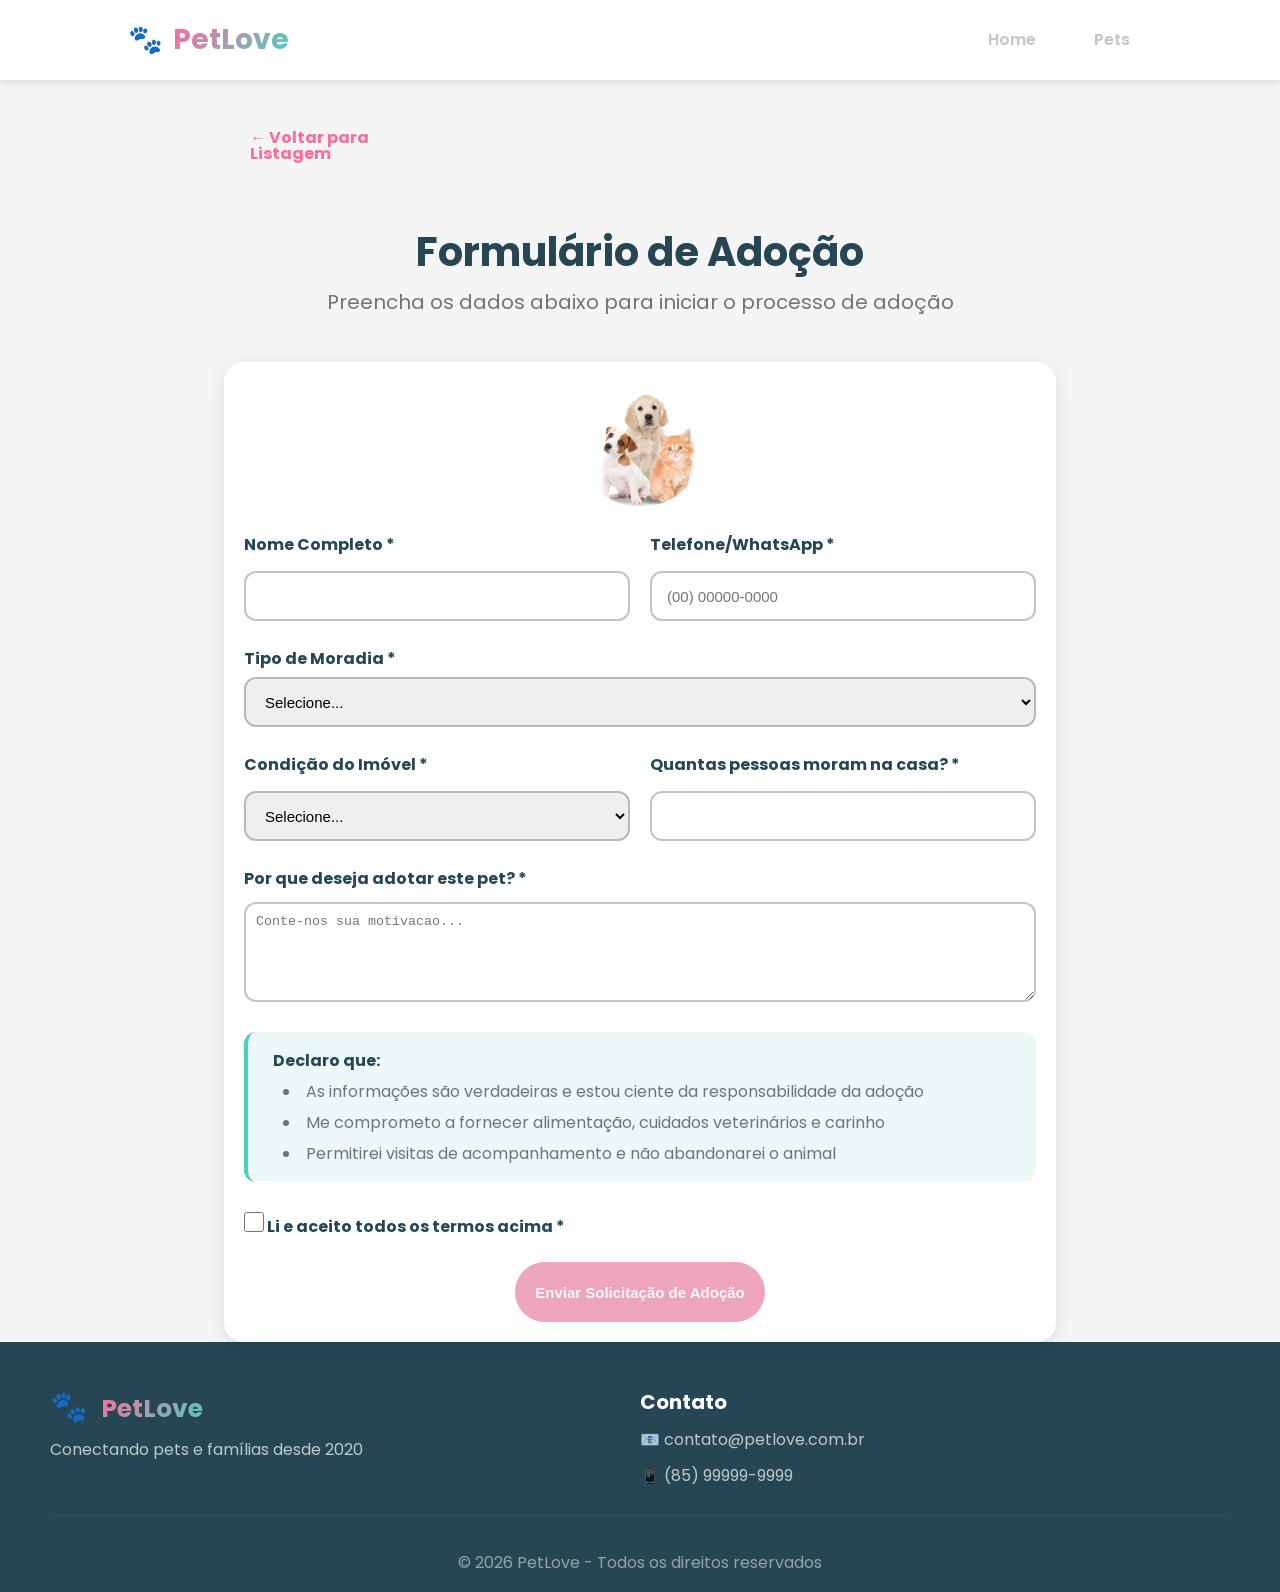
==== pages/adocao/form.html @ f0b493c6 "Implementado a parte form do quero adotar mas falta dar POST quando clicar em solicitacao de adocao" ====
<!doctype html>
<html lang="pt-br">
  <head>
    <meta charset="UTF-8" />
    <meta name="viewport" content="width=device-width, initial-scale=1.0" />
    <link rel="stylesheet" href="../../styles/reset.css" />
    <link rel="stylesheet" href="../../styles/main.css" />
    <link rel="stylesheet" href="form.css" />
    <link rel="preconnect" href="https://fonts.googleapis.com" />
    <link rel="preconnect" href="https://fonts.gstatic.com" crossorigin />
    <link
      href="https://fonts.googleapis.com/css2?family=Poppins:ital,wght@0,100;0,200;0,300;0,400;0,500;0,600;0,700;0,800;0,900;1,100;1,200;1,300;1,400;1,500;1,600;1,700;1,800;1,900&display=swap"
      rel="stylesheet"
    />
    <script src="../../scripts/menu.js" defer></script>
    <script src="../../scripts/rodape.js" defer></script>
    <script src="form.js" defer></script>
    <title>PetLove - Adocao de Pets</title>
  </head>
  <body>
    <div class="container-principal" id="container-principal">
      <form class="container-form" id="container_form" onsubmit="enviarCadastro(event)">
        <a href="../pets/pets.html" class="voltar-link">← Voltar para Listagem</a>
        <div class="form-head">
          <h1>Formulário de Adoção</h1>
          <p>Preencha os dados abaixo para iniciar o processo de adoção</p>
        </div>
        <div class="adocao-form">
          <div>
            <img src="#" id="foto_do_pet" alt="foto do pet" class="foto_do_pet" />
          </div>
          <div class="form-row">
            <div class="form-group">
              <label for="input_nome">Nome Completo *</label>
              <input type="text" id="input_nome" class="input-nome" />
            </div>
            <div class="form-group">
              <label for="telefone">Telefone/WhatsApp *</label>
              <input
                type="number"
                placeholder="(00) 00000-0000"
                id="input_telefone"
                class="input_telefone"
              />
            </div>
          </div>
          <label for="tipo_moradia">Tipo de Moradia *</label>
          <select class="select_moradia" id="tipo_moradia">
            <option>Selecione...</option>
            <option>Casa</option>
            <option>Apartamento</option>
            <option>Sitio/Chacara</option>
          </select>

          <div class="form-row">
            <div class="form-group">
              <label for="condicao_moradia">Condição do Imóvel *</label>
              <select class="select_condicao-moradia" id="condicao_moradia">
                <option>Selecione...</option>
                <option>Proprio</option>
                <option>Alugado</option>
                <option>Casa de Familiares</option>
              </select>
            </div>
            <div class="form-group">
              <label for="pessoas_casa">Quantas pessoas moram na casa? *</label>
              <input type="number" class="input_pessoas-casa" id="pessoas_casa" />
            </div>
          </div>
          <label for="motivo_adocao" class="label_textarea-motivo">Por que deseja adotar este pet? *</label>
          <textarea placeholder="Conte-nos sua motivacao..." class="textarea-motivacao" id="textarea-motivacao"></textarea>
          <ul class="termos_autorizacao">
            <strong> Declaro que:</strong>
            <li>
              As informações são verdadeiras e estou ciente da responsabilidade
              da adoção
            </li>
            <li>
              Me comprometo a fornecer alimentação, cuidados veterinários e
              carinho
            </li>
            <li>
              Permitirei visitas de acompanhamento e não abandonarei o animal
            </li>
          </ul>
          <label class="label-checkbox">
            <input
              type="checkbox"
              id="termos_aceitos"
              class="input_termos-aceitar"
            />
            <span for="termos_aceitar" class="label_termos-aceitar">
              Li e aceito todos os termos acima *</
            >
          </label>
          <button type="submit" class="btn-enviar">
            Enviar Solicitação de Adoção
          </button>
        </div>
      </form>
    </div>
    <footer class="footer-container" id="footer-container"></footer>
  </body>
</html>
---- styles/main.css ----
@import url("variaveis.css");
* {
  margin: 0;
  padding: 0;
  box-sizing: border-box;
}
body {
  font-family: var(--fonte-principal);
}

/* ==================== MENU ==================== */
.menu-container {
  display: flex;
  align-items: center; /* centraliza verticalmente */
  justify-content: space-between;
  width: 100%;
  height: 80px;
  padding: 0 10%;
  background-color: white;
  box-shadow: rgba(99, 99, 99, 0.2) 0px 2px 8px 0px;
  box-sizing: border-box;

  position: sticky;
  top: 0;
  z-index: 1000;
}

.menu-logo {
  display: flex;
  align-items: center;
  font-size: 28px;
  font-weight: bold;
}

.menu-logo_span {
  background: linear-gradient(
    135deg,
    var(--primary-color),
    var(--secondary-color)
  );
  background-clip: text;
  -webkit-text-fill-color: transparent;
}

.paw-icon {
  margin-right: 10px;
  display: inline-block;
  animation: pular 2.5s infinite ease-in-out;
}

@keyframes pular {
  0% {
    transform: translateY(0);
  }
  50% {
    transform: translateY(-8px);
  }
  100% {
    transform: translateY(0);
  }
}

/* ==================== BOTÕES ==================== */
.menu-link_container {
  display: flex; /* botões lado a lado */
  gap: 20px; /* espaço entre os botões */
}

.menu-link_home,
.menu-link_pets {
  display: flex;
  align-items: center;
  justify-content: center;
  text-decoration: none;
  cursor: pointer;
  font-size: 16px;
  font-weight: 550;
  padding: 8px 16px;
  border-radius: 35px;
  box-sizing: border-box;
  transition: all 0.3s ease;
}
.menu-link_home.ativo,
.menu-link_pets.ativo {
  background: var(--cor-principal);
  color: white;
}

.menu-link_pets {
  background: none;
  color: rgba(0, 0, 0, 0.226);
  width: 80px;
  height: 40px;
}

.menu-link_pets:hover {
  background: var(--cor-principal);
  color: white;
  border-radius: 35px;
  font-weight: 550;
}

.menu-link_home {
  width: 80px;
  height: 40px;
  color: rgba(0, 0, 0, 0.226);
  border-radius: 35px;
}
.menu-link_home:hover {
  background: var(--cor-principal);
  color: white;
  border-radius: 35px;
  font-weight: 550;
}
.footer-container {
  background: var(--dark);
  height: 250px;
  padding: 50px;
  display: flex;
  flex-direction: column;
  justify-content: space-between;
}
.footer {
  display: flex;
  justify-content: space-between;
  margin-bottom: 30px;
}
.footer-section {
  display: flex;
  flex-direction: column;
  gap: 20px;
  color: white;
  width: 50%;
}
.paw-icon_footer {
  margin-right: 10px;
  display: inline-block;
  animation: pular 2.5s infinite ease-in-out;
  font-size: 30px;
}
.footer-logo_span {
  background: linear-gradient(
    135deg,
    var(--primary-color),
    var(--secondary-color)
  );
  background-clip: text;
  -webkit-text-fill-color: transparent;
  font-weight: bold;
  font-size: 25px;
}
.footer-section h4 {
  color: white;
  font-size: 20px;
  font-weight: bold;
}
.footer-section a {
  opacity: 0.7;
  text-decoration: none;
  color: white;
}
.footer-section p {
  opacity: 0.7;
}
.footer-bottom {
  text-align: center;
  color: white;
  border-top: 1px solid rgba(255, 255, 255, 0.1);
  opacity: 0.5;
}
.footer-bottom p {
  margin-top: 40px;
}
---- pages/adocao/form.css ----
@import url("../../styles/variaveis.css");
body {
  background-color: #f5f5f5;
}
input[type="text"],
input[type="number"],
select {
  margin-top: 10px;
  margin-bottom: 30px;
  width: 90%;
  border: 2px solid #3e3e3e4d;
  height: 50px;
  border-radius: 12px;
  transition: border 0.3s ease;
  padding-left: 15px;
  font-size: 15px;
}
label {
  color: var(--dark);
  font-weight: bold;
}
select {
  width: 100% !important ;
}
input:focus,
select:focus {
  outline: none;
  /* borda degradê */
  border: 3px solid transparent;
  background-image:
    linear-gradient(white, white),
    linear-gradient(135deg, var(--base, #3e3e3e), #fce9e9);
  background-origin: border-box;
  background-clip: padding-box, border-box;
  box-shadow: 0 0 0 3px rgba(0, 0, 0, 0.08);
  transform: scale(1.01);
}
ul {
  list-style: disc inside;
}
.container-form {
  display: flex;
  flex-direction: column;
}
.voltar-link {
  position: relative;
  color: var(--primary-color);
  margin-top: 50px;
  margin-left: 250px;
  font-weight: bold;
  transition: transform 0.25s ease;
  text-decoration: none;
  width: 193px;
}

.voltar-link::after {
  content: "";
  position: absolute;
  left: 0;
  bottom: -3px;
  width: 0;
  height: 2px;
  background-color: currentColor;
  transition: width 0.3s ease;
}

.voltar-link:hover {
  transform: translateX(-10px);
}

.voltar-link:hover::after {
  width: 100%;
}
.form-head {
  margin: 0 auto;
  margin-bottom: 50px;
}
.form-head h1 {
  color: var(--dark);
  font-weight: bold;
  font-size: 40px;
  margin-top: 70px;
  text-align: center;
}
.form-head p {
  color: var(--text-light);
  margin-top: 20px;
  font-size: 20px;
}
.adocao-form {
  background-color: white;
  padding: 20px;
  margin: 0 auto;
  display: flex;
  flex-direction: column;
  border-radius: 20px;
  width: 65%;
  box-shadow: 0 5px 20px var(--shadow);
}
.foto_do_pet img {
  width: 100%;
  height: 100%;
}
.foto_do_pet {
  width: 125px;
  height: 125px;
  margin: 0 auto;
  display: flex;
  justify-content: center;
  align-items: center;
  margin-bottom: 30px;
  border-radius: 50%;
}
.form-row {
  display: flex;
  flex-direction: row;
  flex-wrap: wrap;
  align-items: flex-start;
  gap: 20px;
}
.form-group {
  flex: 1 1 calc(50% - 10px);
  min-width: 180px;
  display: flex;
  flex-direction: column;
}
.input_telefone::placeholder {
  font-size: 15px;
}
.form-row input,
.form-row select {
  width: 100%;
  box-sizing: border-box;
}
.form-row label {
  margin-bottom: 8px;
}
.label_textarea-motivo {
  margin-bottom: 15px;
}
.textarea-motivacao {
  width: 100%;
  height: 100px;
  padding: 10px;
  transition: all 0.3s ease;
  border-radius: 12px;
  border: 2px solid #3e3e3e4d;
}
.textarea-motivacao:focus {
  outline: none;
  border: 3px solid transparent;
  background-image:
    linear-gradient(white, white),
    linear-gradient(135deg, var(--base, #3e3e3e), #fce9e9);
  background-origin: border-box;
  background-clip: padding-box, border-box;
  box-shadow: 0 0 0 3px rgba(0, 0, 0, 0.08);
  transform: scale(1.01);
}
.termos_autorizacao {
  margin-bottom: 30px;
  margin-top: 30px;
  background-color: #ecf9f8;
  display: flex;
  flex-direction: column;
  justify-content: center;
  gap: 15px;
  border-radius: 12px;
  height: 150px;
  border-left: 4px solid var(--secondary-color);
}
.termos_autorizacao strong {
  color: var(--dark);
  font-weight: bold;
  margin-left: 25px;
}
.termos_autorizacao li {
  color: var(--text-light);
  margin-left: 35px;
}
.input_termos-aceitar {
  width: 20px;
  height: 20px;
  margin-bottom: 30px;
}
.btn-enviar {
  background: linear-gradient(
    135deg,
    var(--primary-color),
    var(--primary-dark)
  );
  color: white;
  box-shadow: 0 4px 15px rgba(255, 107, 157, 0.4);
  border: none;
  display: inline-flex;
  align-items: center;
  justify-content: center;
  text-decoration: none;
  border-radius: 35px;
  font-size: 15px;
  width: 250px;
  height: 60px;
  font-weight: 600;
  transition: all 0.3s ease;
  cursor: pointer;
  text-align: center;
  margin: 0 auto;
}
.btn-enviar:hover {
  transform: translateY(-3px);
  box-shadow: 0 6px 20px rgba(255, 107, 157, 0.6);
}
.btn-enviar:focus-visible {
  transform: translateY(-3px);
  box-shadow: 0 6px 20px rgba(255, 107, 157, 0.6);
}
.btn-enviar:disabled {
  background: #e47f9f;
  color: #f6f6f6;
  box-shadow: none;
  cursor: not-allowed;
  opacity: 0.7;
}
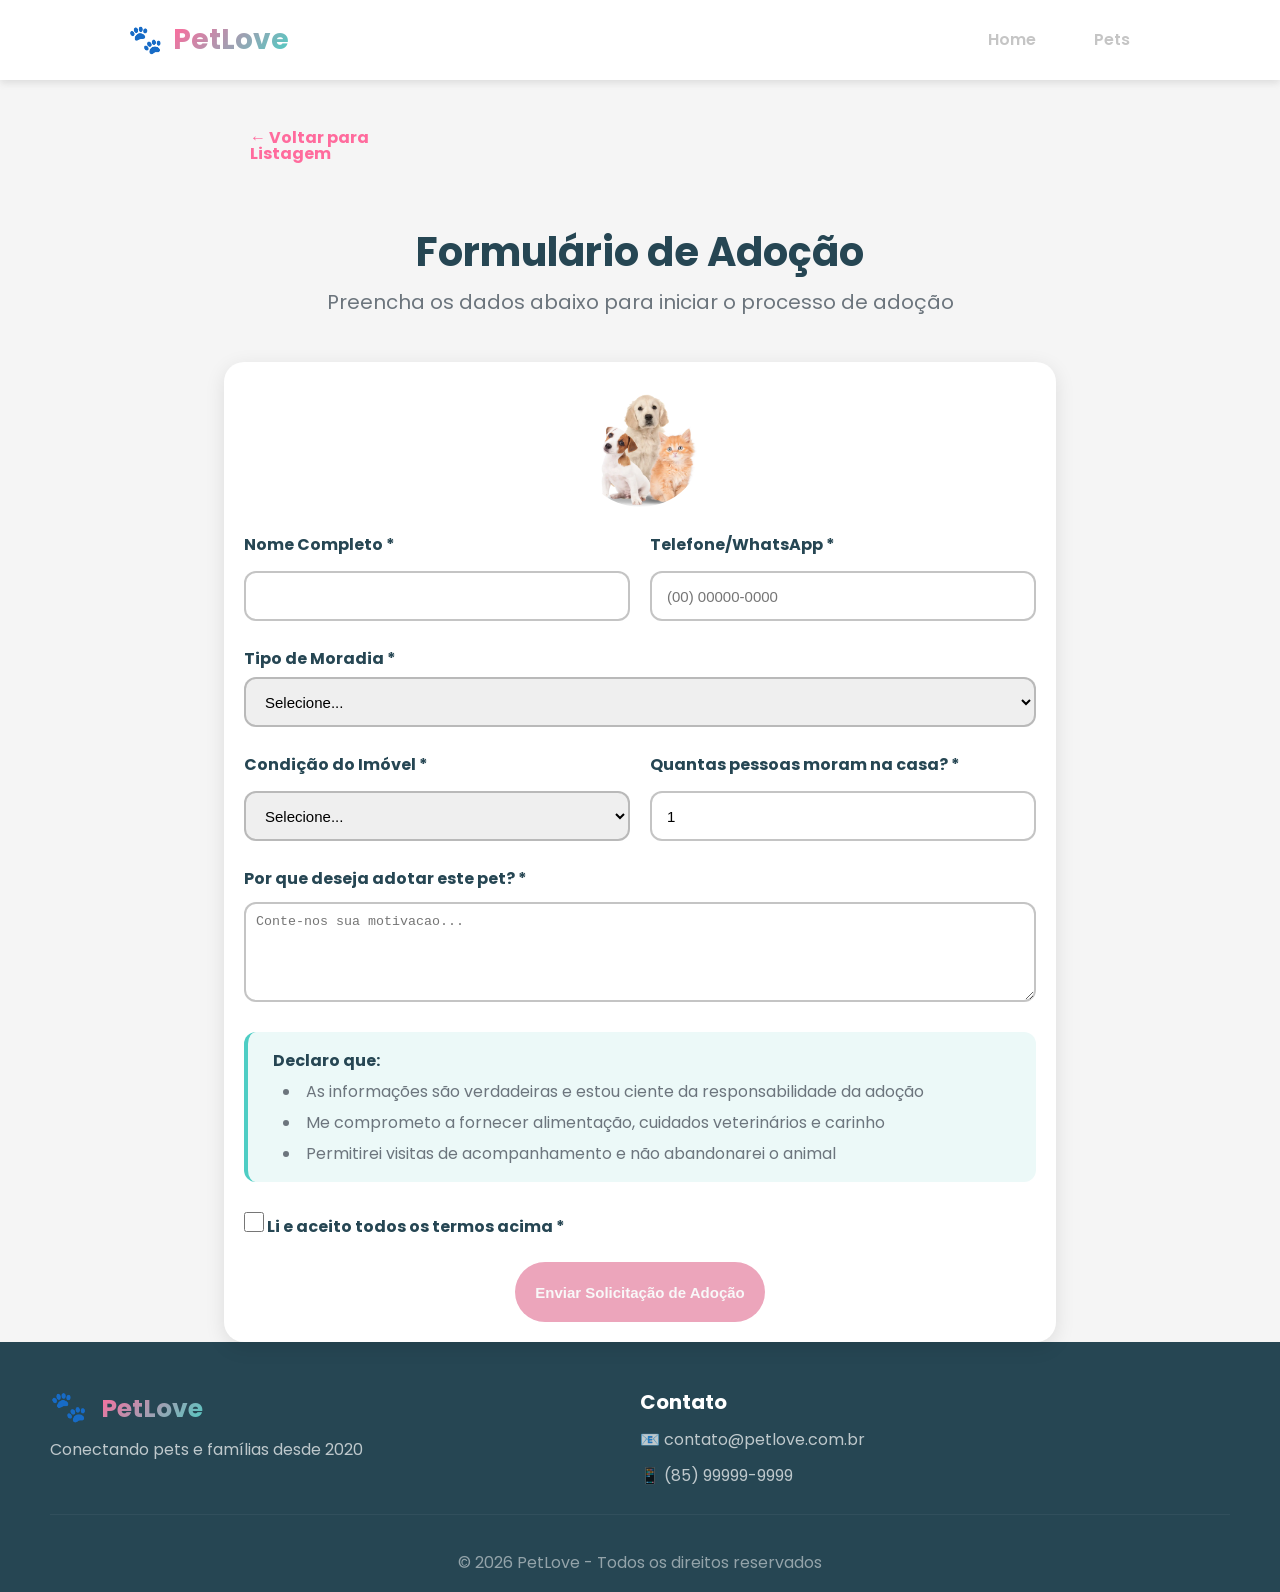
==== commit 963526ad: "Terminado o POST da pagina form" ====
--- a/pages/adocao/form.html
+++ b/pages/adocao/form.html
@@ -19,7 +19,7 @@
   </head>
   <body>
     <div class="container-principal" id="container-principal">
-      <form class="container-form" id="container_form" onsubmit="enviarCadastro(event)">
+      <form class="container-form" id="adocao-form">
         <a href="../pets/pets.html" class="voltar-link">← Voltar para Listagem</a>
         <div class="form-head">
           <h1>Formulário de Adoção</h1>
@@ -46,25 +46,25 @@
           </div>
           <label for="tipo_moradia">Tipo de Moradia *</label>
           <select class="select_moradia" id="tipo_moradia">
-            <option>Selecione...</option>
-            <option>Casa</option>
-            <option>Apartamento</option>
-            <option>Sitio/Chacara</option>
+            <option value="">Selecione...</option>
+            <option value="casa">Casa</option>
+            <option value="apartamento">Apartamento</option>
+            <option value="sitio_chacara">Sitio/Chacara</option>
           </select>
 
           <div class="form-row">
             <div class="form-group">
               <label for="condicao_moradia">Condição do Imóvel *</label>
               <select class="select_condicao-moradia" id="condicao_moradia">
-                <option>Selecione...</option>
-                <option>Proprio</option>
-                <option>Alugado</option>
-                <option>Casa de Familiares</option>
+                <option value="">Selecione...</option>
+                <option value="proprio">Proprio</option>
+                <option value="alugado">Alugado</option>
+                <option value="casa_familiares">Casa de Familiares</option>
               </select>
             </div>
             <div class="form-group">
               <label for="pessoas_casa">Quantas pessoas moram na casa? *</label>
-              <input type="number" class="input_pessoas-casa" id="pessoas_casa" />
+              <input type="number" min="1" value="1" class="input_pessoas-casa" id="pessoas_casa" />
             </div>
           </div>
           <label for="motivo_adocao" class="label_textarea-motivo">Por que deseja adotar este pet? *</label>
@@ -89,12 +89,13 @@
               id="termos_aceitos"
               class="input_termos-aceitar"
             />
-            <span for="termos_aceitar" class="label_termos-aceitar">
+            <span class="label_termos-aceitar">
               Li e aceito todos os termos acima *</
             >
           </label>
           <button type="submit" class="btn-enviar">
-            Enviar Solicitação de Adoção
+            <span class="texto">Enviar Solicitação de Adoção</span>
+            <span class="check">✔</span>
           </button>
         </div>
       </form>
--- a/pages/adocao/form.css
+++ b/pages/adocao/form.css
@@ -221,3 +221,54 @@
   cursor: not-allowed;
   opacity: 0.7;
 }
+.btn-enviar {
+  position: relative;
+  overflow: hidden;
+}
+
+/* texto normal */
+.btn-enviar .texto {
+  transition: opacity 0.3s ease;
+}
+
+/* check escondido */
+.btn-enviar .check {
+  position: absolute;
+  font-size: 22px;
+  opacity: 0;
+  transform: scale(0.5);
+  transition: all 0.4s ease;
+}
+
+/* estado de sucesso */
+.btn-enviar.sucesso {
+  background: #28a745; /* verde */
+}
+
+/* some texto */
+.btn-enviar.sucesso .texto {
+  opacity: 0;
+}
+
+/* aparece check */
+.btn-enviar.sucesso .check {
+  opacity: 1;
+  transform: scale(1.2);
+}
+
+/* animação extra (efeito pop) */
+.btn-enviar.sucesso .check {
+  animation: pop 0.4s ease;
+}
+
+@keyframes pop {
+  0% {
+    transform: scale(0.5);
+  }
+  70% {
+    transform: scale(1.4);
+  }
+  100% {
+    transform: scale(1.2);
+  }
+}
